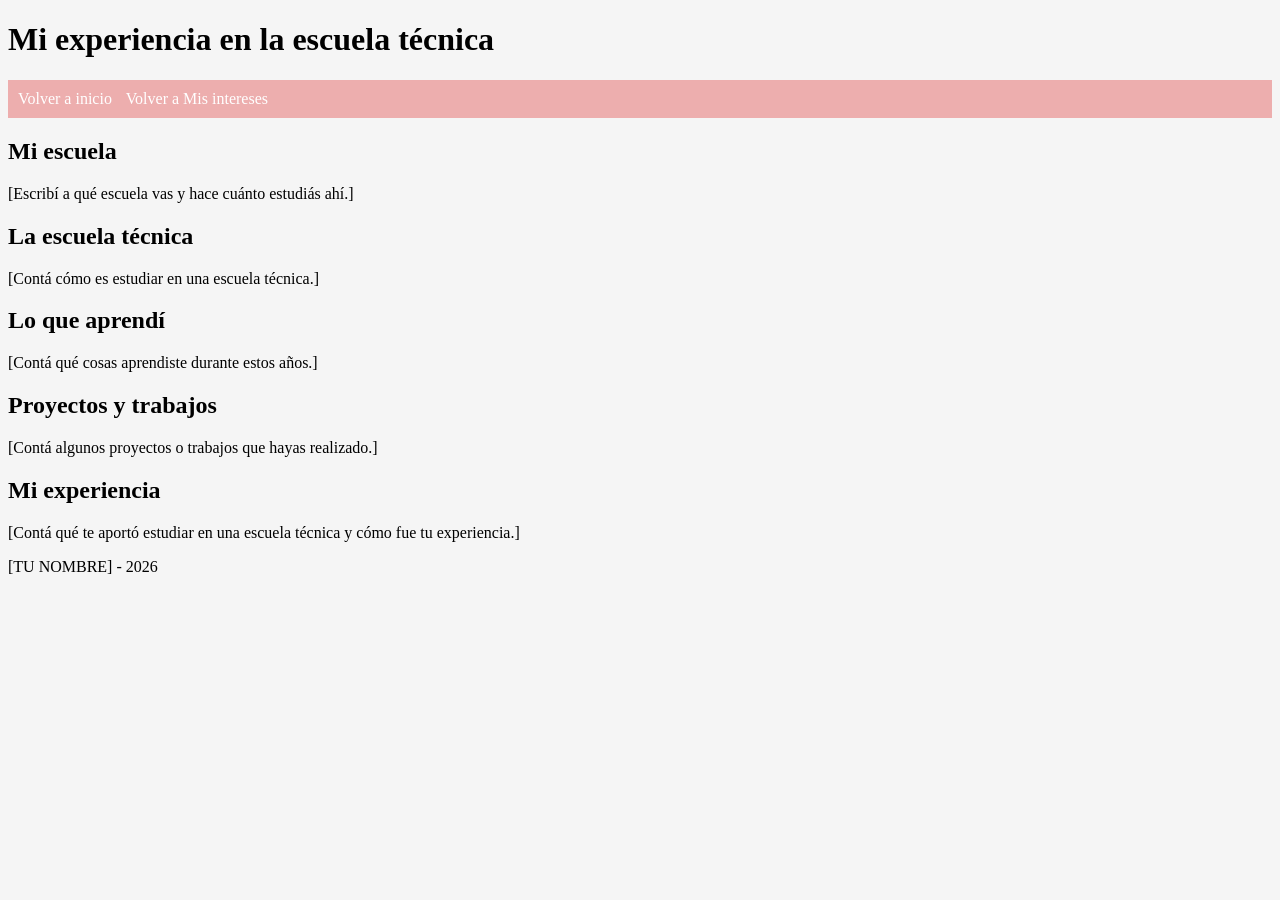
==== experiencia.html @ e8d6da9f "save" ====
<!DOCTYPE html>
<html>
<head>
    <title>Mi experiencia</title>
    <link rel="stylesheet" href="estilos.css">
</head>

<body>

    <header>
        <h1>Mi experiencia en la escuela técnica</h1>

        <nav>
            <a href="index.html">Volver a inicio</a>
            <a href="intereses.html">Volver a Mis intereses</a>
            
        </nav>
    </header>

    <main>

        <section>
            <h2>Mi escuela</h2>

            <p>
                [Escribí a qué escuela vas y hace cuánto estudiás ahí.]
            </p>
        </section>

        <section>
            <h2>La escuela técnica</h2>

            <p>
                [Contá cómo es estudiar en una escuela técnica.]
            </p>
        </section>

        <section>
            <h2>Lo que aprendí</h2>

            <p>
                [Contá qué cosas aprendiste durante estos años.]
            </p>
        </section>

        <section>
            <h2>Proyectos y trabajos</h2>

            <p>
                [Contá algunos proyectos o trabajos que hayas realizado.]
            </p>
        </section>

        <section>
            <h2>Mi experiencia</h2>

            <p>
                [Contá qué te aportó estudiar en una escuela técnica
                y cómo fue tu experiencia.]
            </p>
        </section>

    </main>

    <footer>
        <p>[TU NOMBRE] - 2026</p>
    </footer>

</body>
</html>
---- estilos.css ----
body{
    background-color: whitesmoke;
    font-family: Verdana;
    color: rgb(0, 0, 0);
}

.titulo{
    color: rgb(207, 176, 194);
    text-align: center;
}

#principal{
    border: 2px solid rgba(0, 0, 0, 0.326);
    padding: 15px;
    margin: 20px;
}


aside{
    border: 1px solid rgb(0, 0, 0);
    padding: 10px;
    margin: 20px;
}

nav{
    background-color: rgba(0, 0, 0, 0.326);
    padding: 10px;
}

a{
    color: white;
    text-decoration: none;
    margin-right: 10px;
}

a:hover{
    color: rgba(40, 30, 30, 0.737);
} 
#secundario{
    border: 2px solid rgb(183, 136, 136);
    padding: 15px;
    margin: 20px;
}

aside{
    border: 1px solid rgb(90, 192, 136);
    padding: 10px;
    margin: 20px;
}

nav{
    background-color: rgba(218, 26, 26, 0.326);
    padding: 10px;
}

a{
    color: white;
    text-decoration: none;
    margin-right: 10px;
}

a:hover{
    color: rgba(40, 30, 30, 0.737);
}
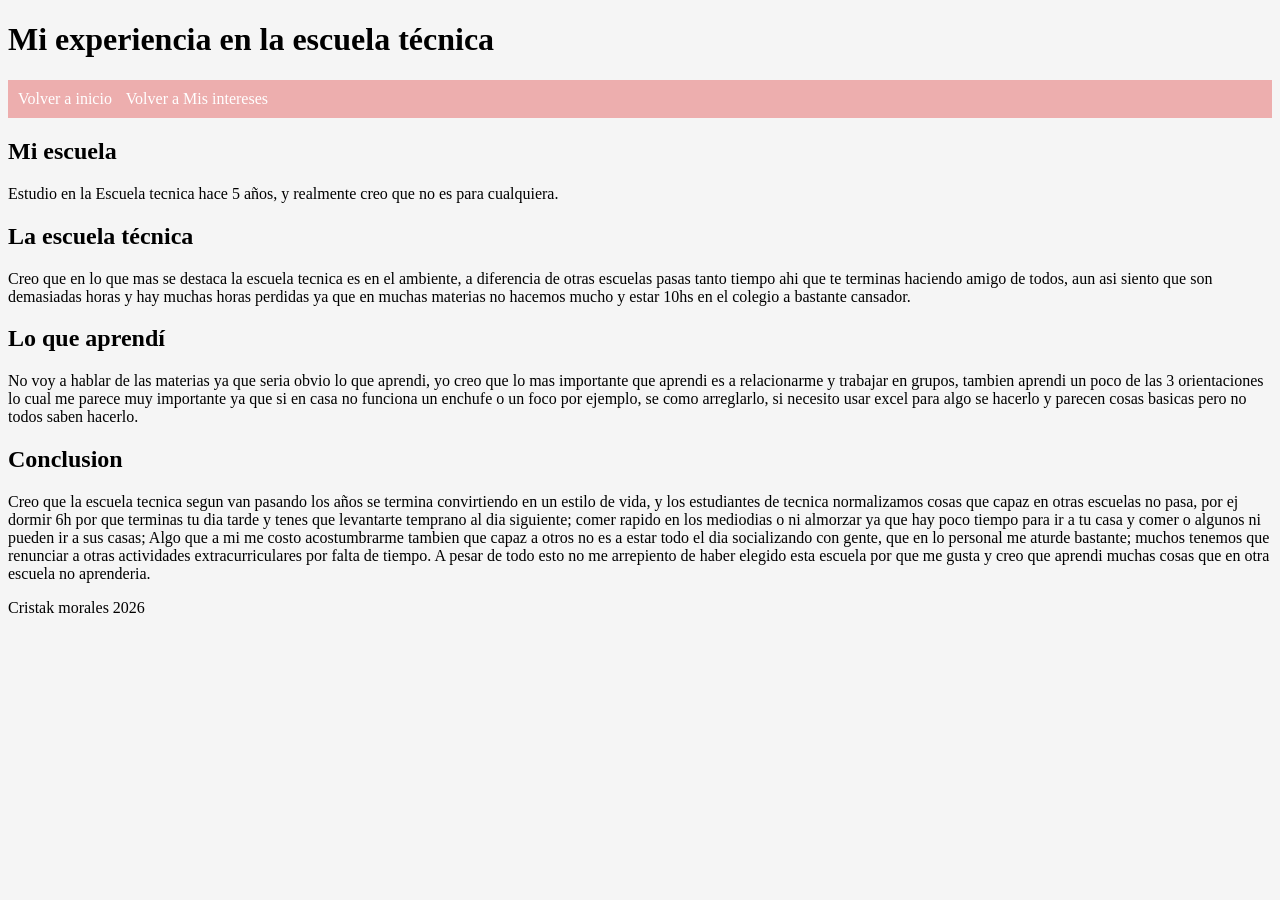
==== commit f6814530: "save" ====
--- a/experiencia.html
+++ b/experiencia.html
@@ -23,7 +23,7 @@
             <h2>Mi escuela</h2>
 
             <p>
-                [Escribí a qué escuela vas y hace cuánto estudiás ahí.]
+               Estudio en la Escuela tecnica hace 5 años, y realmente creo que no es para cualquiera.
             </p>
         </section>
 
@@ -31,7 +31,7 @@
             <h2>La escuela técnica</h2>
 
             <p>
-                [Contá cómo es estudiar en una escuela técnica.]
+                Creo que en lo que mas se destaca la escuela tecnica es en el ambiente, a diferencia de otras escuelas pasas tanto tiempo ahi que te terminas haciendo amigo de todos, aun asi siento que son demasiadas horas y hay muchas horas perdidas ya que en muchas materias no hacemos mucho y estar 10hs en el colegio a bastante cansador.
             </p>
         </section>
 
@@ -39,31 +39,25 @@
             <h2>Lo que aprendí</h2>
 
             <p>
-                [Contá qué cosas aprendiste durante estos años.]
+              No voy a hablar de las materias ya que seria obvio lo que aprendi, yo creo que lo mas importante que aprendi es a relacionarme y trabajar en grupos, tambien aprendi un poco de las 3 orientaciones lo cual me parece muy importante ya que si en casa no funciona un enchufe o un foco por ejemplo, se como arreglarlo, si necesito usar excel para algo se hacerlo y parecen cosas basicas pero no todos saben hacerlo.
             </p>
         </section>
 
+     
+
         <section>
-            <h2>Proyectos y trabajos</h2>
+            <h2>Conclusion</h2>
 
             <p>
-                [Contá algunos proyectos o trabajos que hayas realizado.]
-            </p>
-        </section>
-
-        <section>
-            <h2>Mi experiencia</h2>
-
-            <p>
-                [Contá qué te aportó estudiar en una escuela técnica
-                y cómo fue tu experiencia.]
+         Creo que la escuela tecnica segun van pasando los años se termina convirtiendo en un estilo de vida, y los estudiantes de tecnica normalizamos cosas que capaz en otras escuelas no pasa, por ej dormir 6h por que terminas tu dia tarde y tenes que levantarte temprano al dia siguiente; comer rapido en los mediodias o ni almorzar ya que hay poco tiempo para ir a tu casa y comer o algunos ni pueden ir a sus casas; Algo que a mi me costo acostumbrarme tambien que capaz a otros no es a estar todo el dia socializando con gente, que en lo personal me aturde bastante; muchos tenemos que renunciar a otras actividades extracurriculares por falta de tiempo. 
+         A pesar de todo esto no me arrepiento de haber elegido esta escuela por que me gusta y creo que aprendi muchas cosas que en otra escuela no aprenderia.
             </p>
         </section>
 
     </main>
 
     <footer>
-        <p>[TU NOMBRE] - 2026</p>
+        <p>Cristak morales 2026</p>
     </footer>
 
 </body>
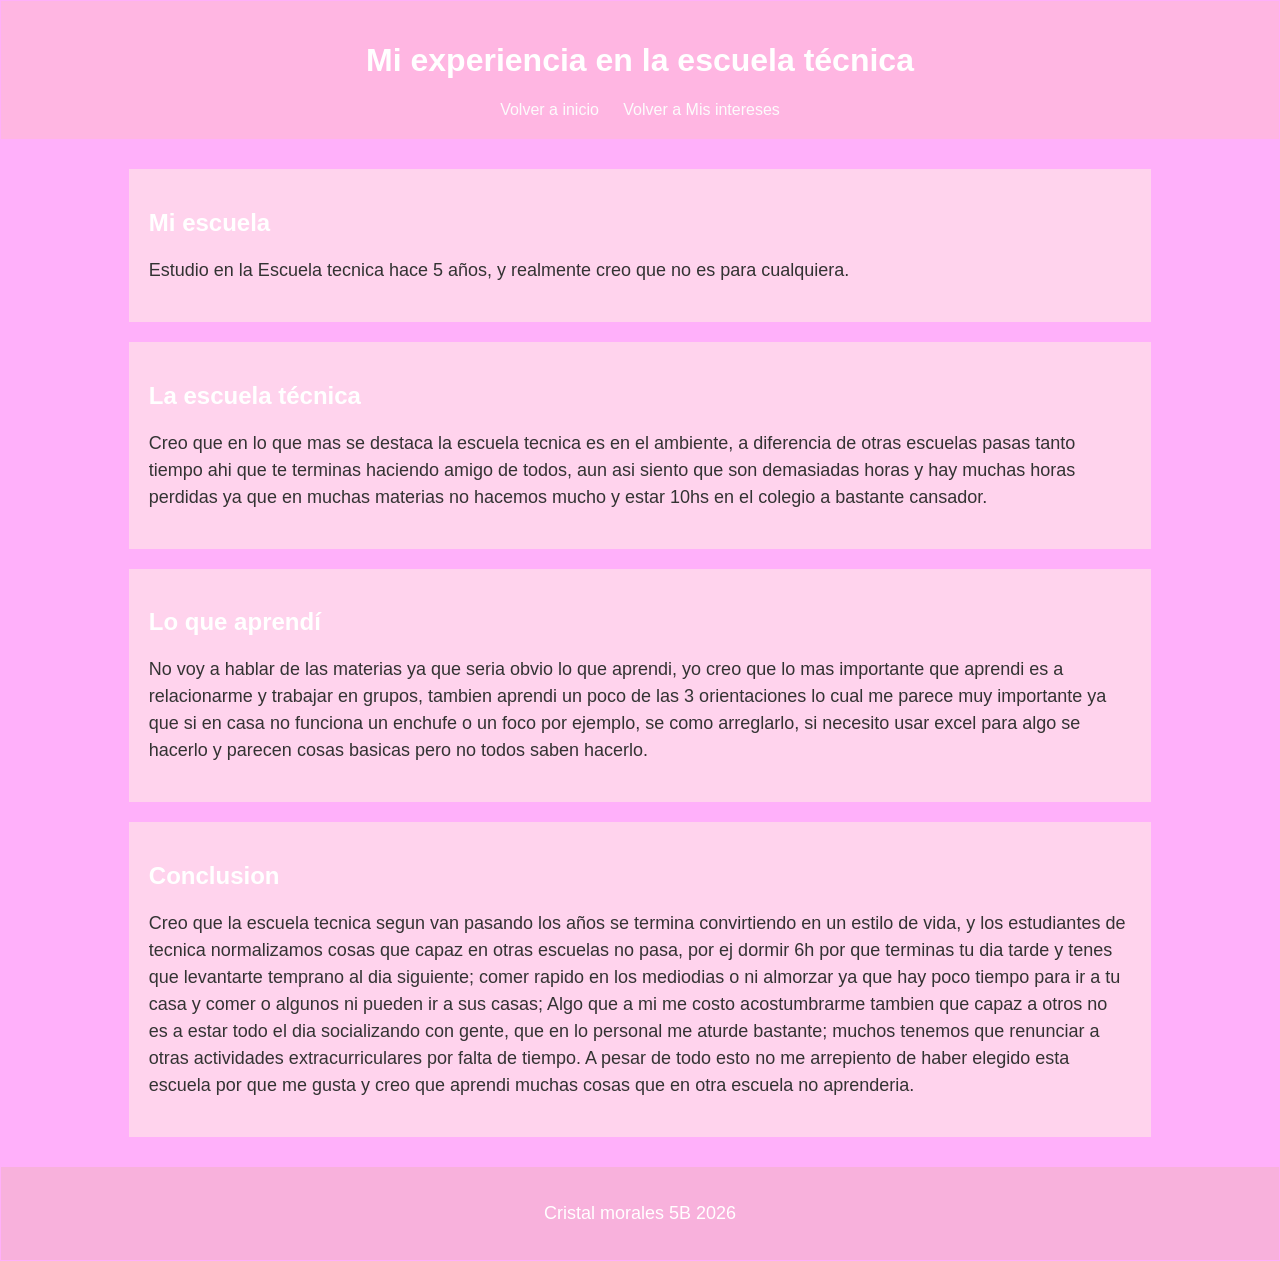
==== commit 0a2f9920: "SAVE" ====
--- a/experiencia.html
+++ b/experiencia.html
@@ -57,7 +57,7 @@
     </main>
 
     <footer>
-        <p>Cristak morales 2026</p>
+        <p>Cristal morales 5B 2026</p>
     </footer>
 
 </body>
--- a/estilos.css
+++ b/estilos.css
@@ -1,64 +1,54 @@
-body{
-    background-color: whitesmoke;
-    font-family: Verdana;
-    color: rgb(0, 0, 0);
+body {
+    font-family:'Gill Sans', 'Gill Sans MT', Calibri, 'Trebuchet MS', sans-serif;
+    margin: 1px;
+    background-color: #ffb0fa;
+    color: #333333;
 }
 
-.titulo{
-    color: rgb(207, 176, 194);
+header {
+    background-color: #ffb6e2;
+    color: white;
     text-align: center;
+    padding: 20px;
 }
 
-#principal{
-    border: 2px solid rgba(0, 0, 0, 0.326);
-    padding: 15px;
-    margin: 20px;
+nav {
+    margin-top: 15px;
 }
 
-
-aside{
-    border: 1px solid rgb(0, 0, 0);
-    padding: 10px;
-    margin: 20px;
+nav a {
+    color: #fcfcfc;
+    text-decoration: none;
+    margin: 10px;
 }
 
-nav{
-    background-color: rgba(0, 0, 0, 0.326);
-    padding: 10px;
+nav a:hover {
+    text-decoration: underline;
 }
 
-a{
-    color: white;
-    text-decoration: none;
-    margin-right: 10px;
+main {
+    width: 80%;
+    margin: 30px auto;
 }
 
-a:hover{
-    color: rgba(40, 30, 30, 0.737);
-} 
-#secundario{
-    border: 2px solid rgb(183, 136, 136);
-    padding: 15px;
-    margin: 20px;
+section {
+    background-color: #ffd3ed;
+    padding: 20px;
+    margin-bottom: 20px;
 }
 
-aside{
-    border: 1px solid rgb(90, 192, 136);
-    padding: 10px;
-    margin: 20px;
+h2 {
+    color: #ffffff;
 }
 
-nav{
-    background-color: rgba(218, 26, 26, 0.326);
-    padding: 10px;
+p {
+    font-size: 18px;
+    line-height: 1.5;
 }
 
-a{
+footer {
+    background-color: #f8b1dc;
     color: white;
-    text-decoration: none;
-    margin-right: 10px;
-}
-
-a:hover{
-    color: rgba(40, 30, 30, 0.737);
-} 
+    text-align: center;
+    padding: 15px;
+}
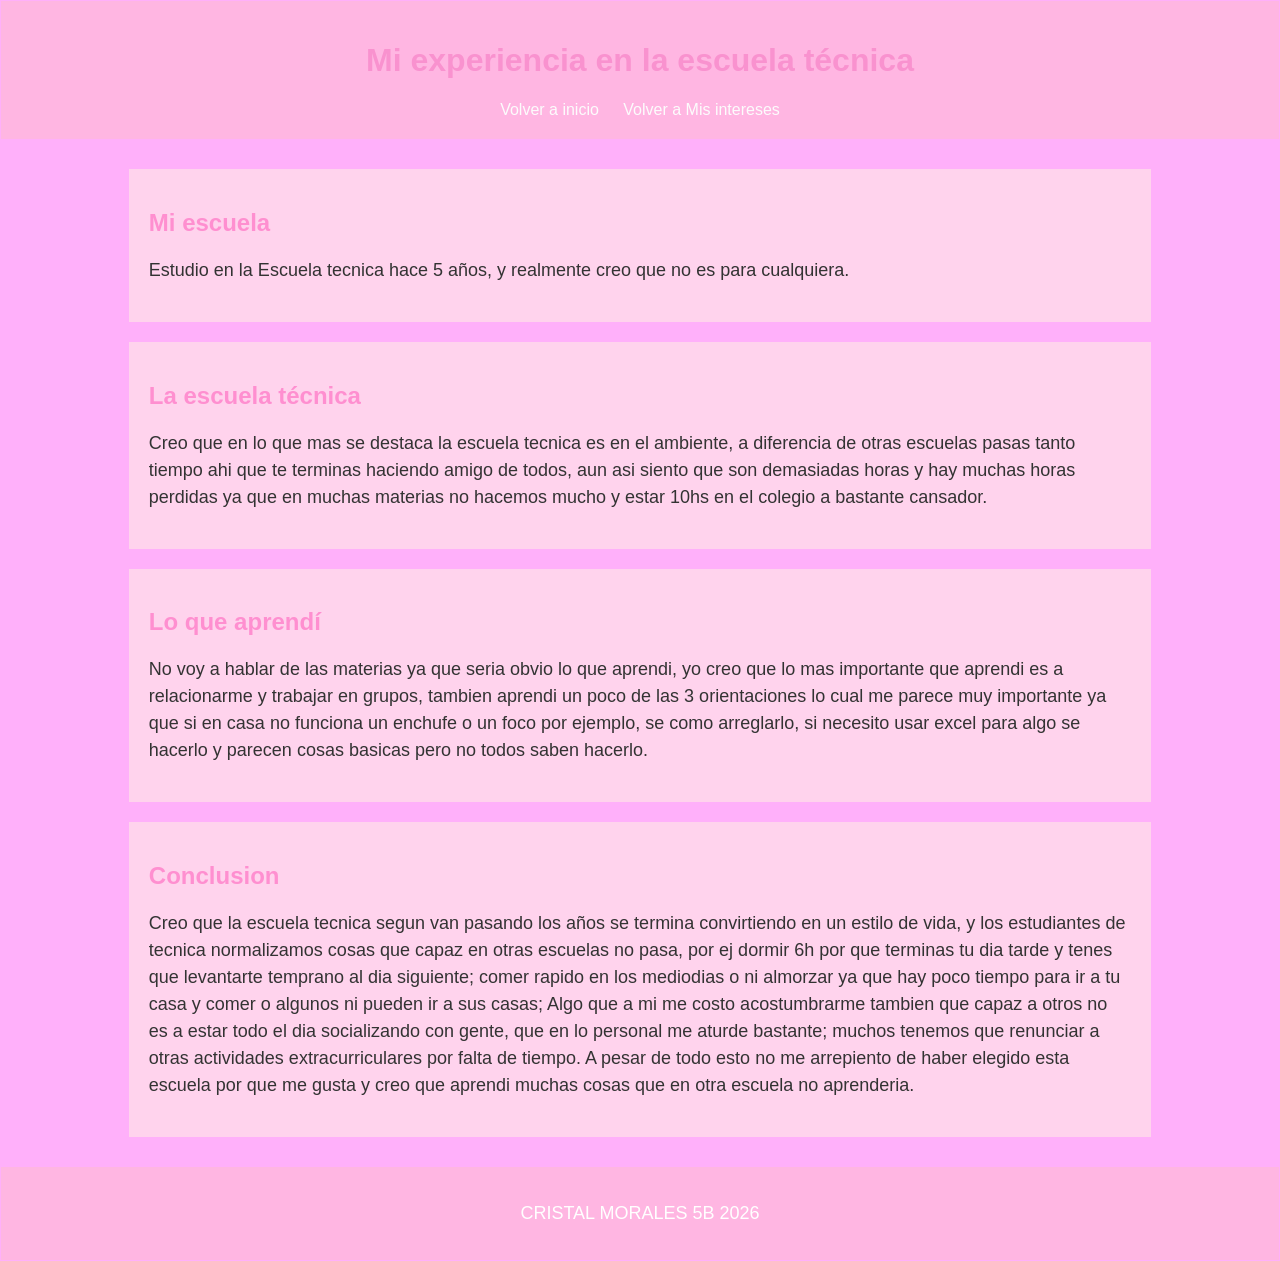
==== commit 9755c165: "SAVE" ====
--- a/experiencia.html
+++ b/experiencia.html
@@ -57,7 +57,7 @@
     </main>
 
     <footer>
-        <p>Cristal morales 5B 2026</p>
+        <p>CRISTAL MORALES 5B 2026</p>
     </footer>
 
 </body>
--- a/estilos.css
+++ b/estilos.css
@@ -7,7 +7,7 @@
 
 header {
     background-color: #ffb6e2;
-    color: white;
+    color: #f992cf;
     text-align: center;
     padding: 20px;
 }
@@ -38,7 +38,7 @@
 }
 
 h2 {
-    color: #ffffff;
+    color: #ff8fd0;
 }
 
 p {
@@ -47,7 +47,7 @@
 }
 
 footer {
-    background-color: #f8b1dc;
+    background-color: #ffb6e2;
     color: white;
     text-align: center;
     padding: 15px;
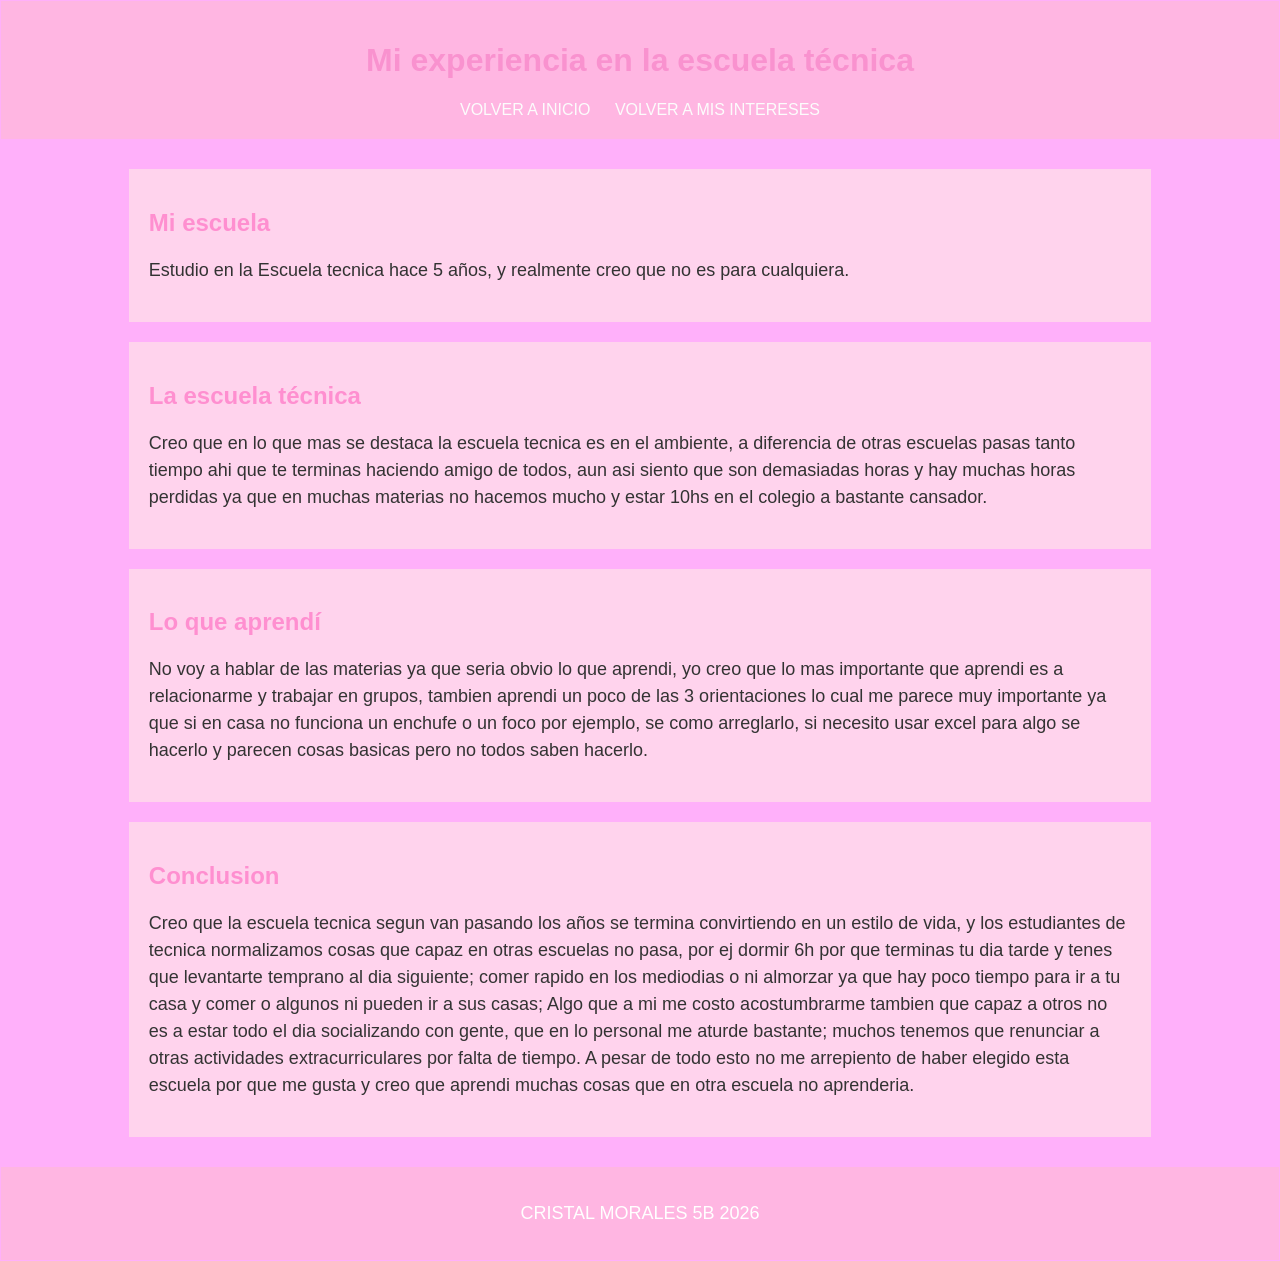
==== commit 771067f8: "save" ====
--- a/experiencia.html
+++ b/experiencia.html
@@ -11,8 +11,8 @@
         <h1>Mi experiencia en la escuela técnica</h1>
 
         <nav>
-            <a href="index.html">Volver a inicio</a>
-            <a href="intereses.html">Volver a Mis intereses</a>
+            <a href="index.html">VOLVER A INICIO</a>
+            <a href="intereses.html">VOLVER A MIS INTERESES</a>
             
         </nav>
     </header>
